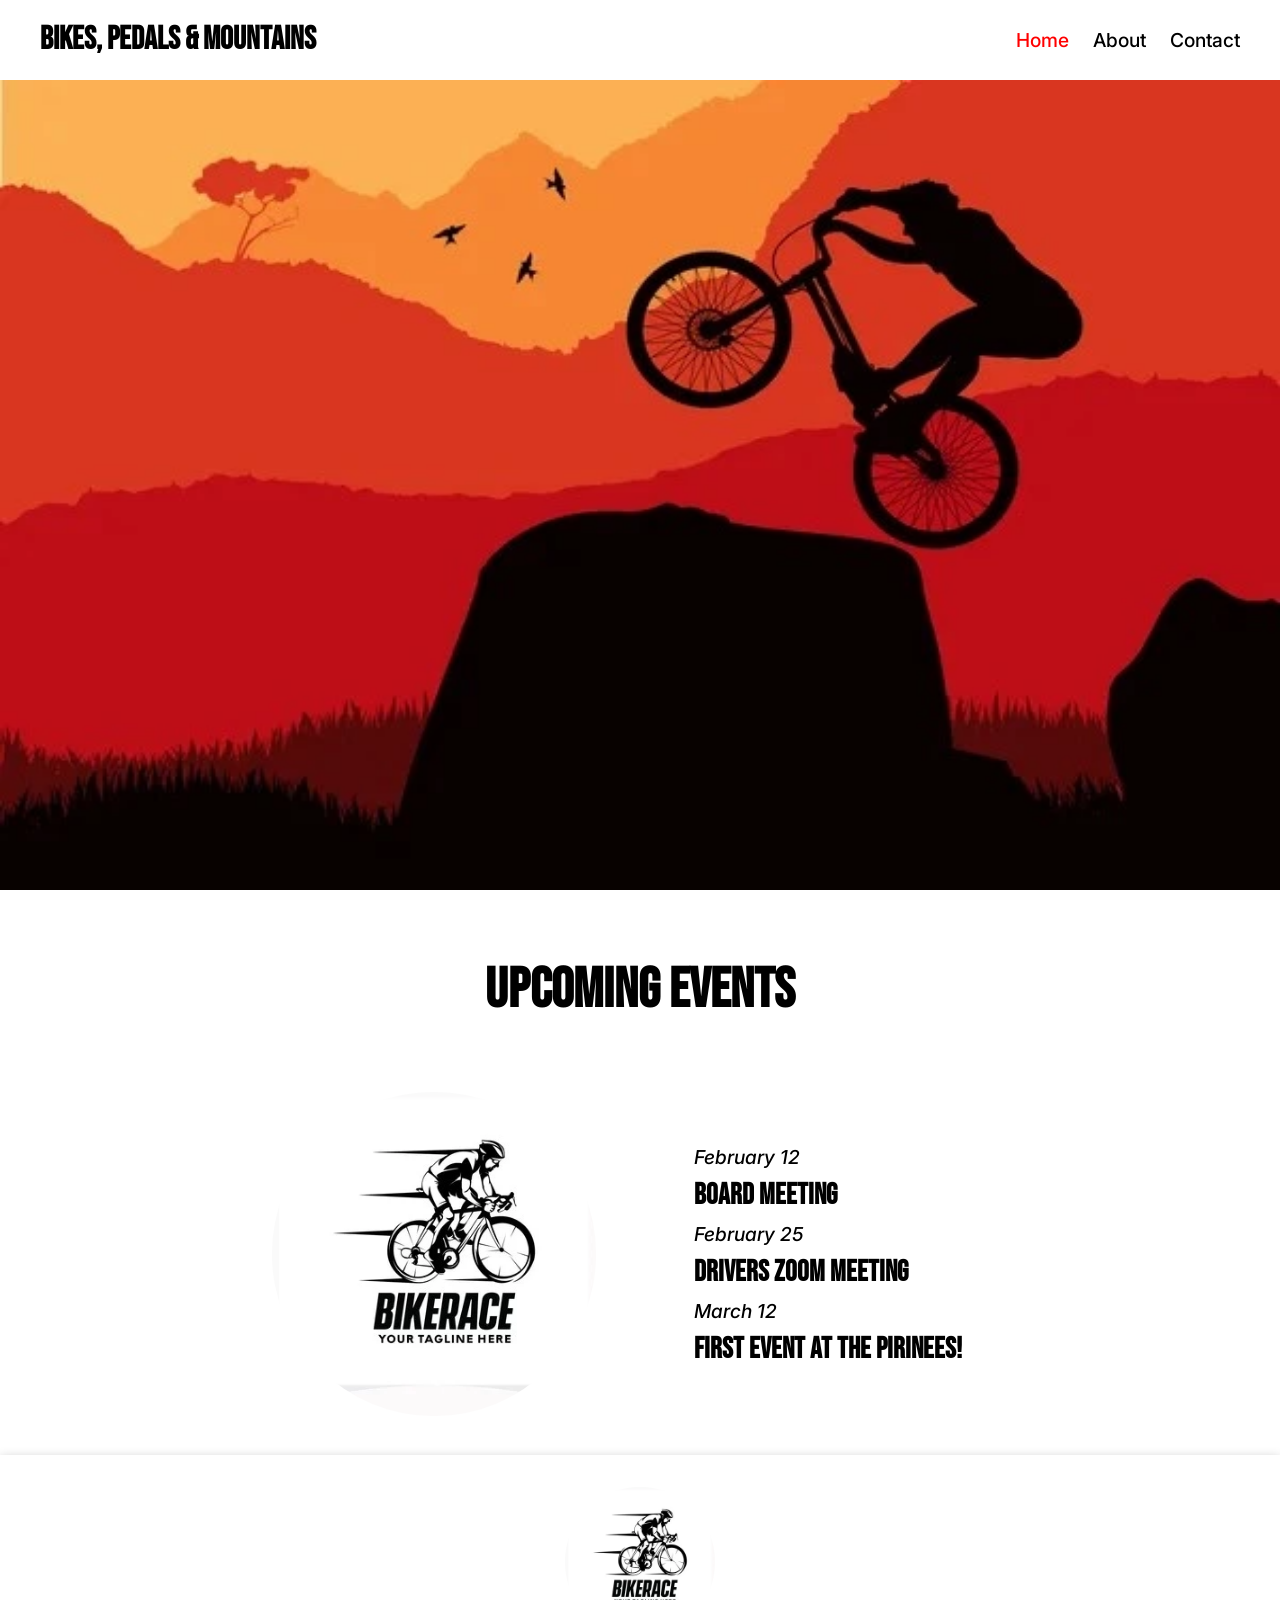
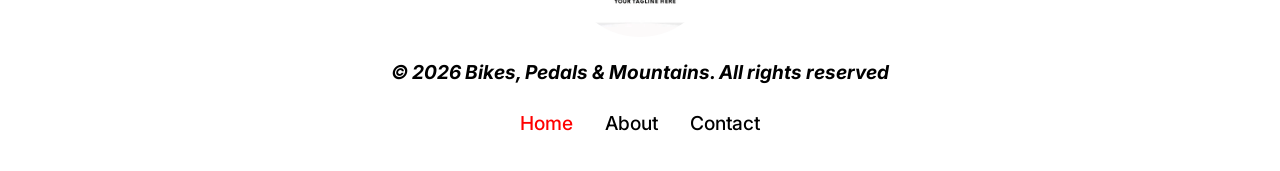
==== index.html @ eacb73d6 "Cambios en el HHTML y estilos brs_2" ====
<!DOCTYPE html>
<html lang="en">
<head>
    <meta charset="UTF-8">
    <meta name="viewport" content="width=device-width, initial-scale=1.0">
    <title>Bike Race Series</title>
    <link rel="preconnect" href="https://fonts.googleapis.com">
    <link rel="preconnect" href="https://fonts.gstatic.com" crossorigin>
    <link href="https://fonts.googleapis.com/css2?family=Bebas+Neue&family=Inter:ital,opsz,wght@0,14..32,100..900;1,14..32,100..900&display=swap" rel="stylesheet">
    <link rel="stylesheet" href="styles/brs_2.css">
</head>
<body>
   <header>
    <!-- Navbar -->
     <nav class="navbar">
        <div class="nav-container">
            <div class="nav-logo">
                <a href="index.html" class="nav-title">Bikes, Pedals & Mountains</a>
            </div>
            <ul class="nav-menu">
                <li class="nav-item">
                    <a href="index.html" class="active">Home</a>
                </li>
                <li class="nav-item">
                    <a href="about.html">About</a>
                </li>
                <li class="nav-item">
                    <a href="contact.html">Contact</a>
                </li>
            </ul>
        </div>
     </nav>
   </header> 
   <!-- Contenido Principal -->
    <main>
        <section class="hero-section">
            <div class="img-container">
                <img src="assets/dirtjumper.webp" alt="Next Races">
            </div>
            <h1 class="hero-title">Upcoming Events</h1>
            <div class="hero-container">
                <div class="hero-img">
                    <img src="assets/logo.webp" alt="Bike Race Series Logo">
                </div>
                <div class="hero-content">
                    <ul class="events">
                        <li class="events-feature">
                            <span class="date"> February 12</span> <br>
                            <span class="event">Board Meeting</span> 
                        </li>
                        <li class="events-feature">
                            <span class="date"> February 25</span> <br>
                            <span class="event">Drivers Zoom Meeting</span> 
                        </li>
                        <li class="events-feature">
                            <span class="date"> March 12</span> <br>
                            <span class="event">First Event at THE PIRINEES!</span> 
                        </li>
                    </ul>
                </div>
            </div>
        </section>
    </main>
    <footer class="footer">
        <div class="footer-container">
                <img src="assets/logo.webp" alt="Bike Races Series Logo" class="footer-logo">
                <p class="footer-description">&copy; 2026 Bikes, Pedals & Mountains. All rights reserved</p>
            <ul class="links">
                <li class="link-item">
                    <a href="index.html" class="active">Home</a>
                </li>
                <li class="link-item">
                    <a href="about.html">About</a>
                </li>
                <li class="link-item">
                    <a href="contact.html">Contact</a>
                </li>
            </ul>
        </div>
    </footer>
</body>
</html>
---- styles/brs_2.css ----
/* Reseto basico */
* {
    margin: 0;
    padding: 0;
    box-sizing: border-box;
}

body {
    font-family: "Inter", sans-serif;
    line-height: 1.6;
}

/* Estilos Generales Navbar y Footer */
/* Estilos del navbar */
.navbar {
    padding: 20px 40px;
    background-color: #fff;
    height: 80px;
    width: 100%;
    box-shadow: 0 2px 10px rgba(0, 0, 0, 0.4);
}

.nav-container {
    display: flex;
    justify-content: space-between;
    align-items: center;
    height: 100%;
}

.nav-title {
    text-decoration: none;
    color: #000;
    font-weight: bold;
    font-size: 2rem;
    font-family: 'Bebas Neue', sans-serif;
}

.nav-menu {
    display: flex;
    list-style: none;
    gap: 24px;
}

.nav-item a {
    text-decoration: none;
    color: #000;
    font-weight: 500;
    font-size: 1.2rem;
}

.nav-item a:hover {
    text-decoration: underline;
    color: red;
}

.active {
    color: red !important;
}

/* Estilos del Footer */
.footer {
    box-shadow: 0 2px 10px rgba(0, 0, 0, 0.2);
}

.footer-container {
    display: flex;
    flex-direction: column;
    align-items: center;
    gap: 20px;
    font-size: 1.2rem;
    padding: 2rem;
}

.footer-logo {
    width: 150px;
    height: 150px;
    border-radius: 500px;
}

.footer-description {
    font-style: italic;
    font-weight: bold;
}

.links {
    list-style: none;
    display: flex;
    gap: 2rem;
}

.link-item a {
    text-decoration: none;
    color: #000;
    font-weight: 500;
}

/* Estilos index.html */
.hero-section {
    display: flex;
    flex-direction: column;
    gap: 1.5rem;
    align-items: center;
    justify-content: center;
}

.img-container {
    width: 100%;
    height: 90vh;
}

.img-container img {
    width: 100%;
    height: 100%;
    object-fit: fill;
    display: block;
}

.hero-title {
    font-size: clamp(2rem, 5vw, 3.5rem);
    font-family: 'Bebas Neue', sans-serif;
    margin-top: 2rem;
}

.hero-container {
    width: 100%;
    max-width: 800px;
    display: grid;
    grid-template-columns: repeat(auto-fit, minmax(250px, 1fr));
    justify-items: center;
    align-items: center;
    gap: 1rem;
    padding: 2rem;
}

.hero-img img {
    width: 90%;
    height: 90%;
    border-radius: 1000px;
}

.events {
    list-style: none;
    font-size: 1.2rem;
}

.date {
    font-style: italic;
    font-weight: 500;
}

.event {
    font-weight: bold;
    font-family: 'Bebas Neue', sans-serif;
    font-size: 1.8rem;
}

/* Estilos about.html */
.about-header {
    width: 100%;
    height: 100vh;
    text-align: center;
}

.about-header img {
    width: 100%;
    height: 90%;
    object-fit: cover;
}

.about-title {
    font-size: clamp(2rem, 5vw, 3.5rem);
    font-family: 'Bebas Neue', sans-serif;
    margin-top: 2rem;
}

.about-description{
    display: grid;
    grid-template-areas: 
    'logo mision'
    'logo vision'
    'logo general'
    ;
    max-width: 800px;
    justify-items: center;
    align-items: center;
    gap: 2rem;
    margin: 2rem auto;
    text-align: justify;
}

.about-logo {
    grid-area: logo;
}

.about-logo img {
    border-radius: 500px;
}

.mision-feature {
    grid-area: mision;
}

.vision-feature {
    grid-area: vision;
}

.general-feature {
    grid-area: general;
}

.feature-title {
    font-family: 'Bebas Neue', sans-serif;
    font-size: clamp(2rem, 4.5vw, 2.2rem);
}

/* Estilos contact.html */

.contact-title {
    text-align: center;
    margin-top: 2rem;
    font-size: clamp(2rem, 5vw, 3.5rem);
    font-family: 'Bebas Neue', sans-serif;
}

.contact-information {
    display: flex;
    gap: 2rem;
    justify-content: center;
    align-items: center;
}

.contact-logo img {
    width: 80%;
    height: 80%;
    border-radius: 500px;
}

.contact-text {
    font-size: 1.2rem;
    font-weight: 600;
}

.email-contact {
    color: blue;
    font-style: italic;
    text-decoration: underline;
    cursor: pointer;
}
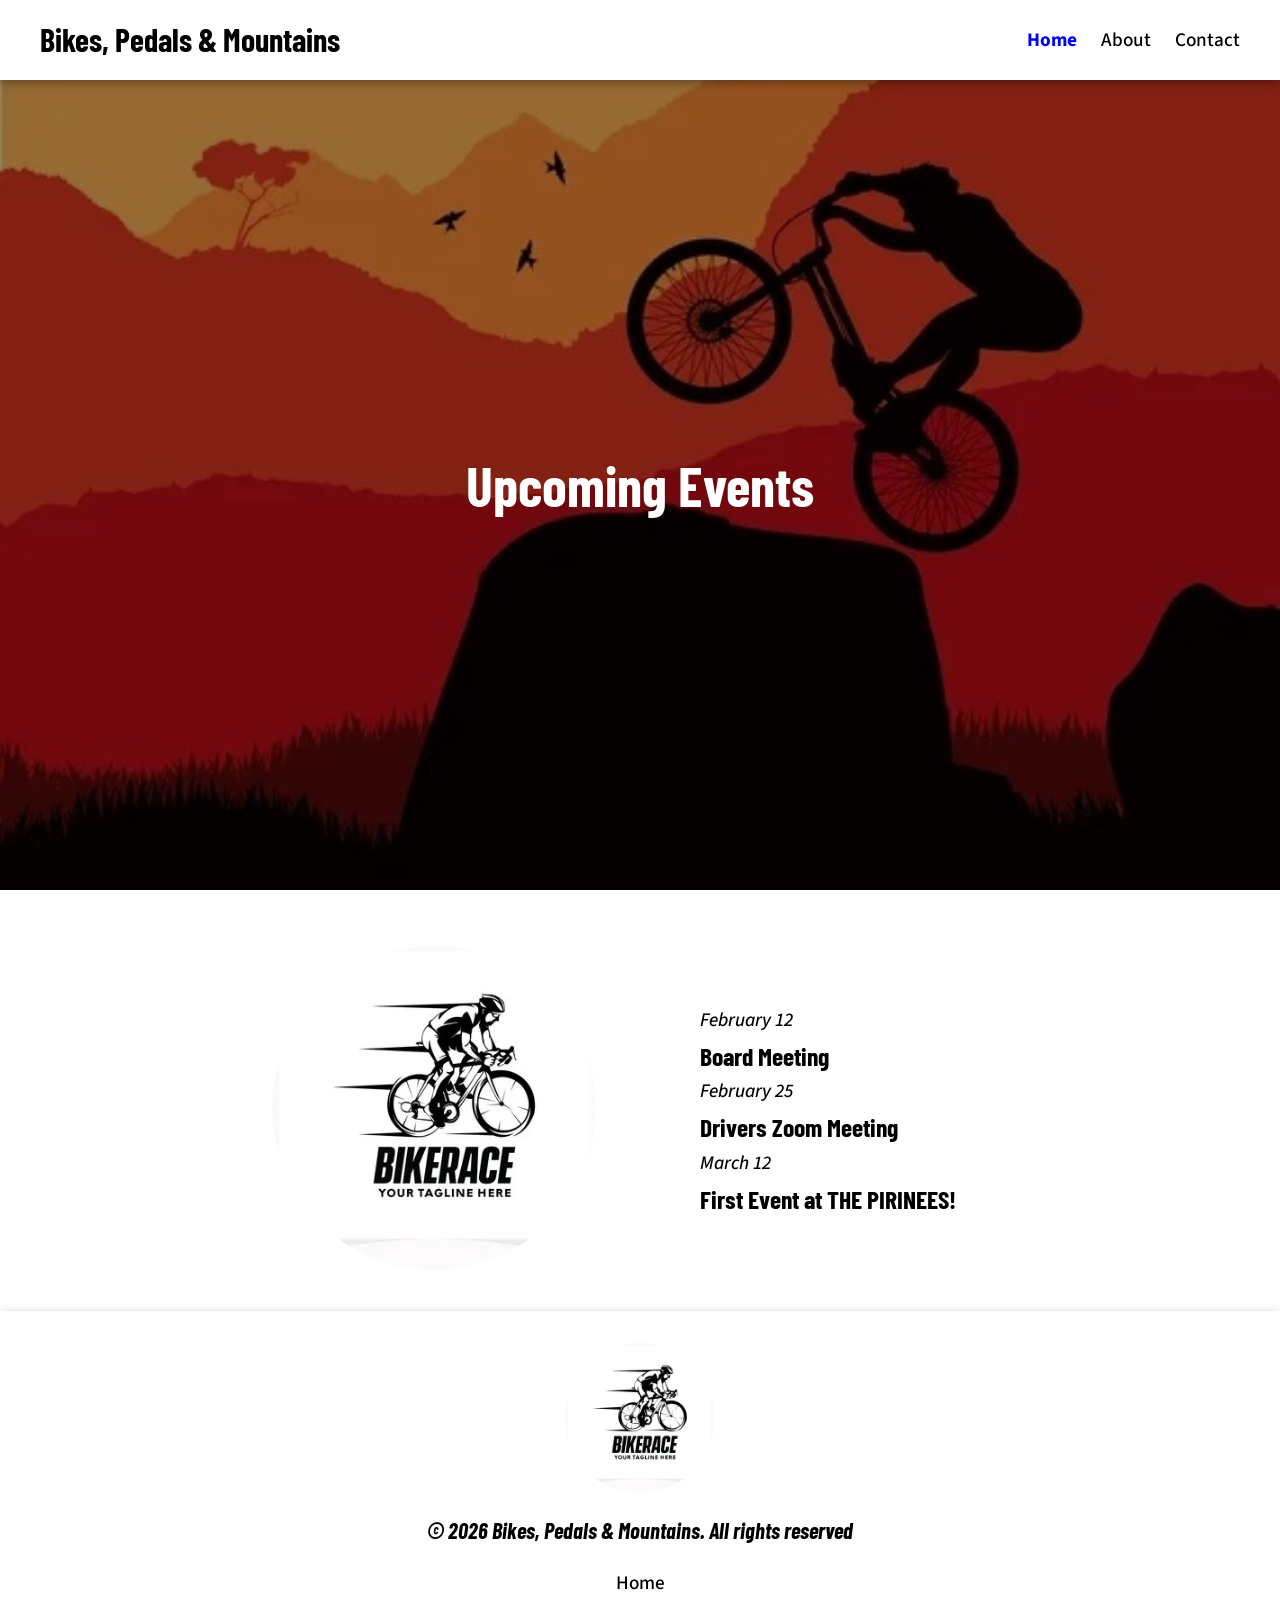
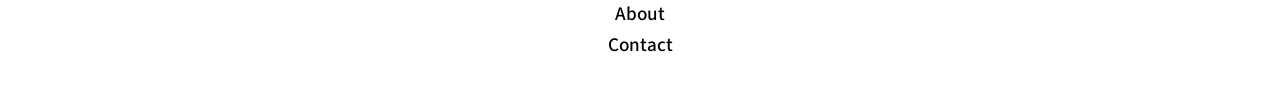
==== commit cdfa4f88: "Propuesta del primer estilo brs_1" ====
--- a/index.html
+++ b/index.html
@@ -6,8 +6,8 @@
     <title>Bike Race Series</title>
     <link rel="preconnect" href="https://fonts.googleapis.com">
     <link rel="preconnect" href="https://fonts.gstatic.com" crossorigin>
-    <link href="https://fonts.googleapis.com/css2?family=Bebas+Neue&family=Inter:ital,opsz,wght@0,14..32,100..900;1,14..32,100..900&display=swap" rel="stylesheet">
-    <link rel="stylesheet" href="styles/brs_2.css">
+    <link href="https://fonts.googleapis.com/css2?family=Barlow+Condensed:wght@400;700&family=Source+Sans+3:wght@400;500;700&display=swap" rel="stylesheet">
+    <link rel="stylesheet" href="styles/brs_1.css">
 </head>
 <body>
    <header>
@@ -36,8 +36,8 @@
         <section class="hero-section">
             <div class="img-container">
                 <img src="assets/dirtjumper.webp" alt="Next Races">
+                <h1 class="hero-title">Upcoming Events</h1>
             </div>
-            <h1 class="hero-title">Upcoming Events</h1>
             <div class="hero-container">
                 <div class="hero-img">
                     <img src="assets/logo.webp" alt="Bike Race Series Logo">
@@ -45,16 +45,16 @@
                 <div class="hero-content">
                     <ul class="events">
                         <li class="events-feature">
-                            <span class="date"> February 12</span> <br>
-                            <span class="event">Board Meeting</span> 
+                            <sapan class="date">February 12</sapan> <br>
+                            <span class="event">Board Meeting</span>
                         </li>
                         <li class="events-feature">
-                            <span class="date"> February 25</span> <br>
-                            <span class="event">Drivers Zoom Meeting</span> 
+                            <sapan class="date">February 25</sapan> <br>
+                            <span class="event">Drivers Zoom Meeting</span>
                         </li>
                         <li class="events-feature">
-                            <span class="date"> March 12</span> <br>
-                            <span class="event">First Event at THE PIRINEES!</span> 
+                            <sapan class="date">March 12</sapan> <br>
+                            <span class="event">First Event at THE PIRINEES!</span>
                         </li>
                     </ul>
                 </div>
@@ -63,11 +63,11 @@
     </main>
     <footer class="footer">
         <div class="footer-container">
-                <img src="assets/logo.webp" alt="Bike Races Series Logo" class="footer-logo">
-                <p class="footer-description">&copy; 2026 Bikes, Pedals & Mountains. All rights reserved</p>
+            <img src="assets/logo.webp" alt="Bike Races Series Logo" class="footer-logo">
+            <p class="footer-description">&copy; 2026 Bikes, Pedals & Mountains. All rights reserved</p>
             <ul class="links">
                 <li class="link-item">
-                    <a href="index.html" class="active">Home</a>
+                    <a href="index.html">Home</a>
                 </li>
                 <li class="link-item">
                     <a href="about.html">About</a>
--- a/styles/brs_1.css
+++ b/styles/brs_1.css
@@ -0,0 +1,251 @@
+/* Reseto basico */
+* {
+    margin: 0;
+    padding: 0;
+    box-sizing: border-box;
+}
+
+body {
+    font-family: 'Source Sans 3', sans-serif;
+    line-height: 1.6;
+}
+
+/* Estilos Generales Navbar y Footer */
+/* Estilos del navbar */
+.navbar {
+    padding: 20px 40px;
+    background-color: #fff;
+    height: 80px;
+    width: 100%;
+    box-shadow: 0 2px 10px rgba(0, 0, 0, 0.4);
+}
+
+.nav-container {
+    display: flex;
+    justify-content: space-between;
+    align-items: center;
+    height: 100%;
+}
+
+.nav-title {
+    text-decoration: none;
+    color: #000;
+    font-weight: bold;
+    font-size: 2rem;
+    font-family: 'Barlow Condensed', sans-serif;
+}
+
+.nav-menu {
+    display: flex;
+    list-style: none;
+    gap: 24px;
+}
+
+.nav-item a {
+    text-decoration: none;
+    color: #000;
+    font-weight: 500;
+    font-size: 1.2rem;
+}
+
+.nav-item a:hover {
+    text-decoration: underline;
+    color: blue;
+}
+
+.active {
+    color: blue !important;
+    font-weight: bold !important;
+}
+
+/* Estilos del footer */
+.footer { box-shadow: 0 2px 10px rgba(0, 0, 0, 0.2);}
+
+.footer-container {
+    display: flex;
+    flex-direction: column;
+    align-items: center;
+    gap: 20px;
+    font-size: 1.2rem;
+    padding: 2rem;
+}
+
+.footer-logo {
+    width: 150px;
+    height: 150px;
+    border-radius: 1000px;
+}
+
+.footer-description {
+    font-style: italic;
+    font-weight: bold;
+    font-family: 'Barlow Condensed', sans-serif;
+    font-size: 1.4rem;
+}
+
+.links {
+    list-style: none;
+    text-align: center;
+}
+
+.link-item a {
+    text-decoration: none;
+    color: #000;
+    font-weight: 500;
+}
+
+.link-item a:hover {
+    color: blue;
+}
+
+/* Estilos index.html */
+.hero-section {
+    display: flex;
+    flex-direction: column;
+    gap: 1.5rem;
+    align-items: center;
+    justify-content: center;
+}
+
+.img-container {
+    width: 100%;
+    height: 90vh;
+    position: relative;
+}
+
+.img-container img {
+    display: block;
+    width: 100%;
+    height: 100%;
+    object-fit: cover;
+    position: relative;
+    z-index: -1;
+}
+
+.hero-title {
+    position: absolute;
+    top: 50%;
+    left: 50%;
+    transform: translate(-50%, -50%);
+    z-index: 3;
+    color: #fff;
+    font-size: clamp(2rem, 5vw, 3.5rem);
+    font-family: 'Barlow Condensed', sans-serif;
+}
+
+.img-container::before {
+    content: '';
+    position: absolute;
+    top: 0;
+    left: 0;
+    width: 100%;
+    height: 100%;
+    background: rgba(0, 0, 0, 0.4);
+    z-index: 2;
+}
+
+.hero-container {
+    width: 100%;
+    max-width: 800px;
+    display: grid;
+    grid-template-columns: repeat(auto-fit, minmax(300px, 1fr));
+    justify-items: center;
+    align-items: center;
+    gap: 1rem;
+    padding: 2rem;
+}
+
+.hero-img img {
+    width: 90%;
+    height: 90;
+    border-radius: 1000px;
+}
+
+.events {
+    list-style: none;
+    font-size: 1.2rem;
+}
+
+.date {
+    font-style: italic;
+    font-weight: 500;
+}
+
+.event {
+    font-weight: bold;
+    font-family: 'Barlow Condensed', sans-serif;
+    font-size: 1.6rem;
+}
+
+/* Estilos about.html */
+
+.about-title {
+    position: absolute;
+    top: 50%;
+    left: 50%;
+    transform: translate(-50%, -50%);
+    z-index: 3;
+    color: #fff;
+    font-size: clamp(2rem, 5vw, 3.5rem);
+    font-family: 'Barlow Condensed', sans-serif;
+}
+
+.about-description {
+    width: 100%;
+    max-width: 800px;
+    margin: 2rem auto;
+    display: grid;
+    grid-template-columns: repeat(auto-fit, minmax(300px, 1fr));
+    justify-items: center;
+    align-items: center;
+    gap: 2rem;
+    padding: 2rem;
+    text-align: justify;
+    font-weight: 500;
+    font-size: 1.1rem;
+}
+
+.about-logo img { border-radius: 1000px;}
+
+.feature-title {
+    font-family: 'Barlow Condensed', sans-serif;
+    font-size: clamp(2rem, 4.5vw, 2.2rem);
+}
+
+/* Estilos contact.html */
+.contact-title {
+    position: absolute;
+    top: 50%;
+    left: 50%;
+    transform: translate(-50%, -50%);
+    z-index: 3;
+    color: #fff;
+    font-size: clamp(2rem, 5vw, 3.5rem);
+    font-family: 'Barlow Condensed', sans-serif;
+}
+
+.contact-information {
+    display: flex;
+    gap: 2rem;
+    justify-content: center;
+    align-items: center;
+    margin: 2rem;
+}
+
+.contact-logo img {
+    width: 80%;
+    height: 80%;
+    border-radius: 1000px;
+}
+
+.contact-text {
+    font-size: 1.2rem;
+    font-weight: 600;
+}
+
+.email-contact {
+    color: blue;
+    font-style: italic;
+    text-decoration: underline;
+    cursor: pointer;
+}
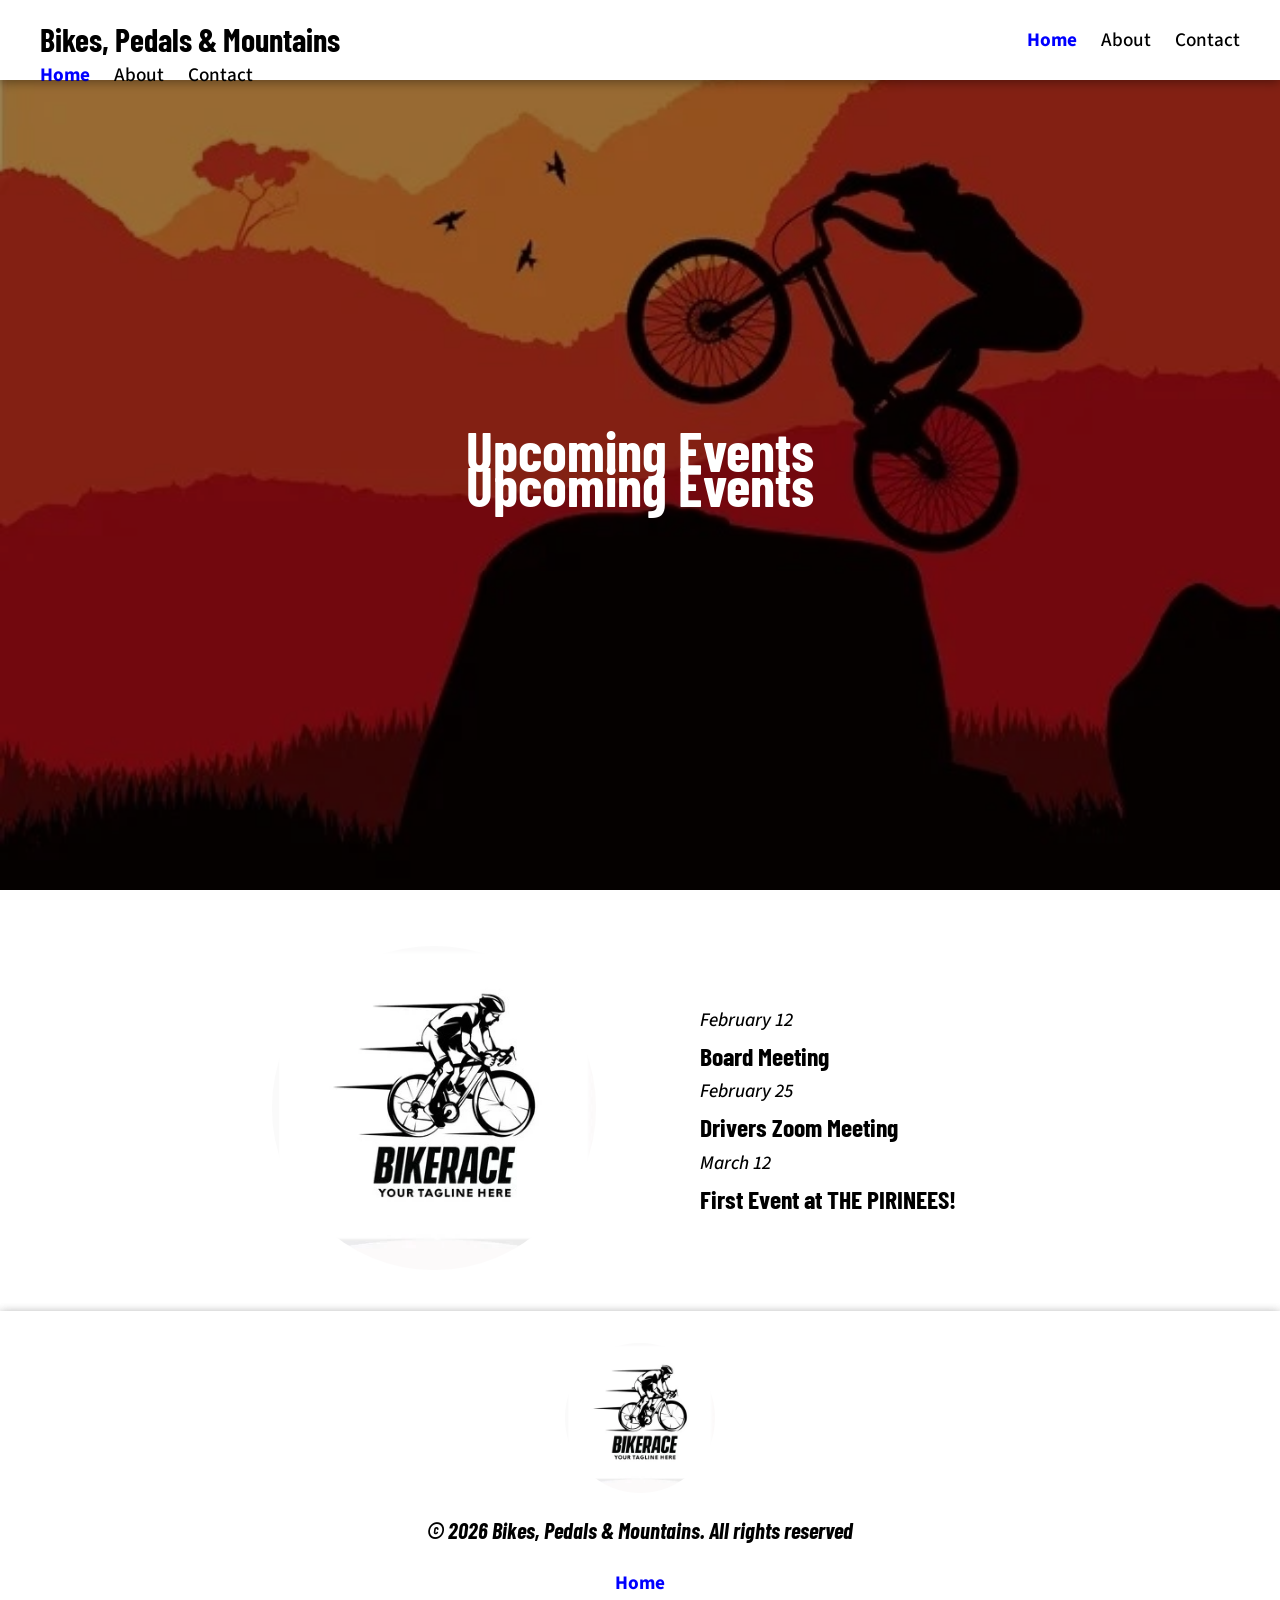
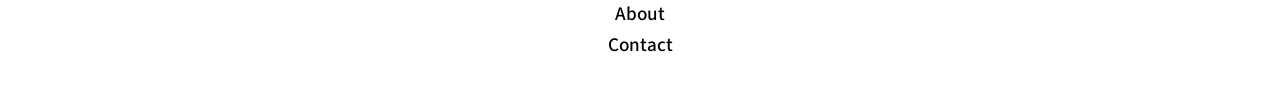
==== commit 8ceec34e: "Merge main en brs_1, resuelve conflictos HTML" ====
--- a/index.html
+++ b/index.html
@@ -29,6 +29,19 @@
                 </li>
             </ul>
         </div>
+            </div>
+            <ul class="nav-menu">
+                <li class="nav-item">
+                    <a href="index.html" class="active">Home</a>
+                </li>
+                <li class="nav-item">
+                    <a href="about.html">About</a>
+                </li>
+                <li class="nav-item">
+                    <a href="contact.html">Contact</a>
+                </li>
+            </ul>
+        </div>
      </nav>
    </header> 
    <!-- Contenido Principal -->
@@ -38,6 +51,7 @@
                 <img src="assets/dirtjumper.webp" alt="Next Races">
                 <h1 class="hero-title">Upcoming Events</h1>
             </div>
+            <h1 class="hero-title">Upcoming Events</h1>
             <div class="hero-container">
                 <div class="hero-img">
                     <img src="assets/logo.webp" alt="Bike Race Series Logo">
@@ -62,12 +76,13 @@
         </section>
     </main>
     <footer class="footer">
+    <footer class="footer">
         <div class="footer-container">
-            <img src="assets/logo.webp" alt="Bike Races Series Logo" class="footer-logo">
-            <p class="footer-description">&copy; 2026 Bikes, Pedals & Mountains. All rights reserved</p>
+                <img src="assets/logo.webp" alt="Bike Races Series Logo" class="footer-logo">
+                <p class="footer-description">&copy; 2026 Bikes, Pedals & Mountains. All rights reserved</p>
             <ul class="links">
                 <li class="link-item">
-                    <a href="index.html">Home</a>
+                    <a href="index.html" class="active">Home</a>
                 </li>
                 <li class="link-item">
                     <a href="about.html">About</a>
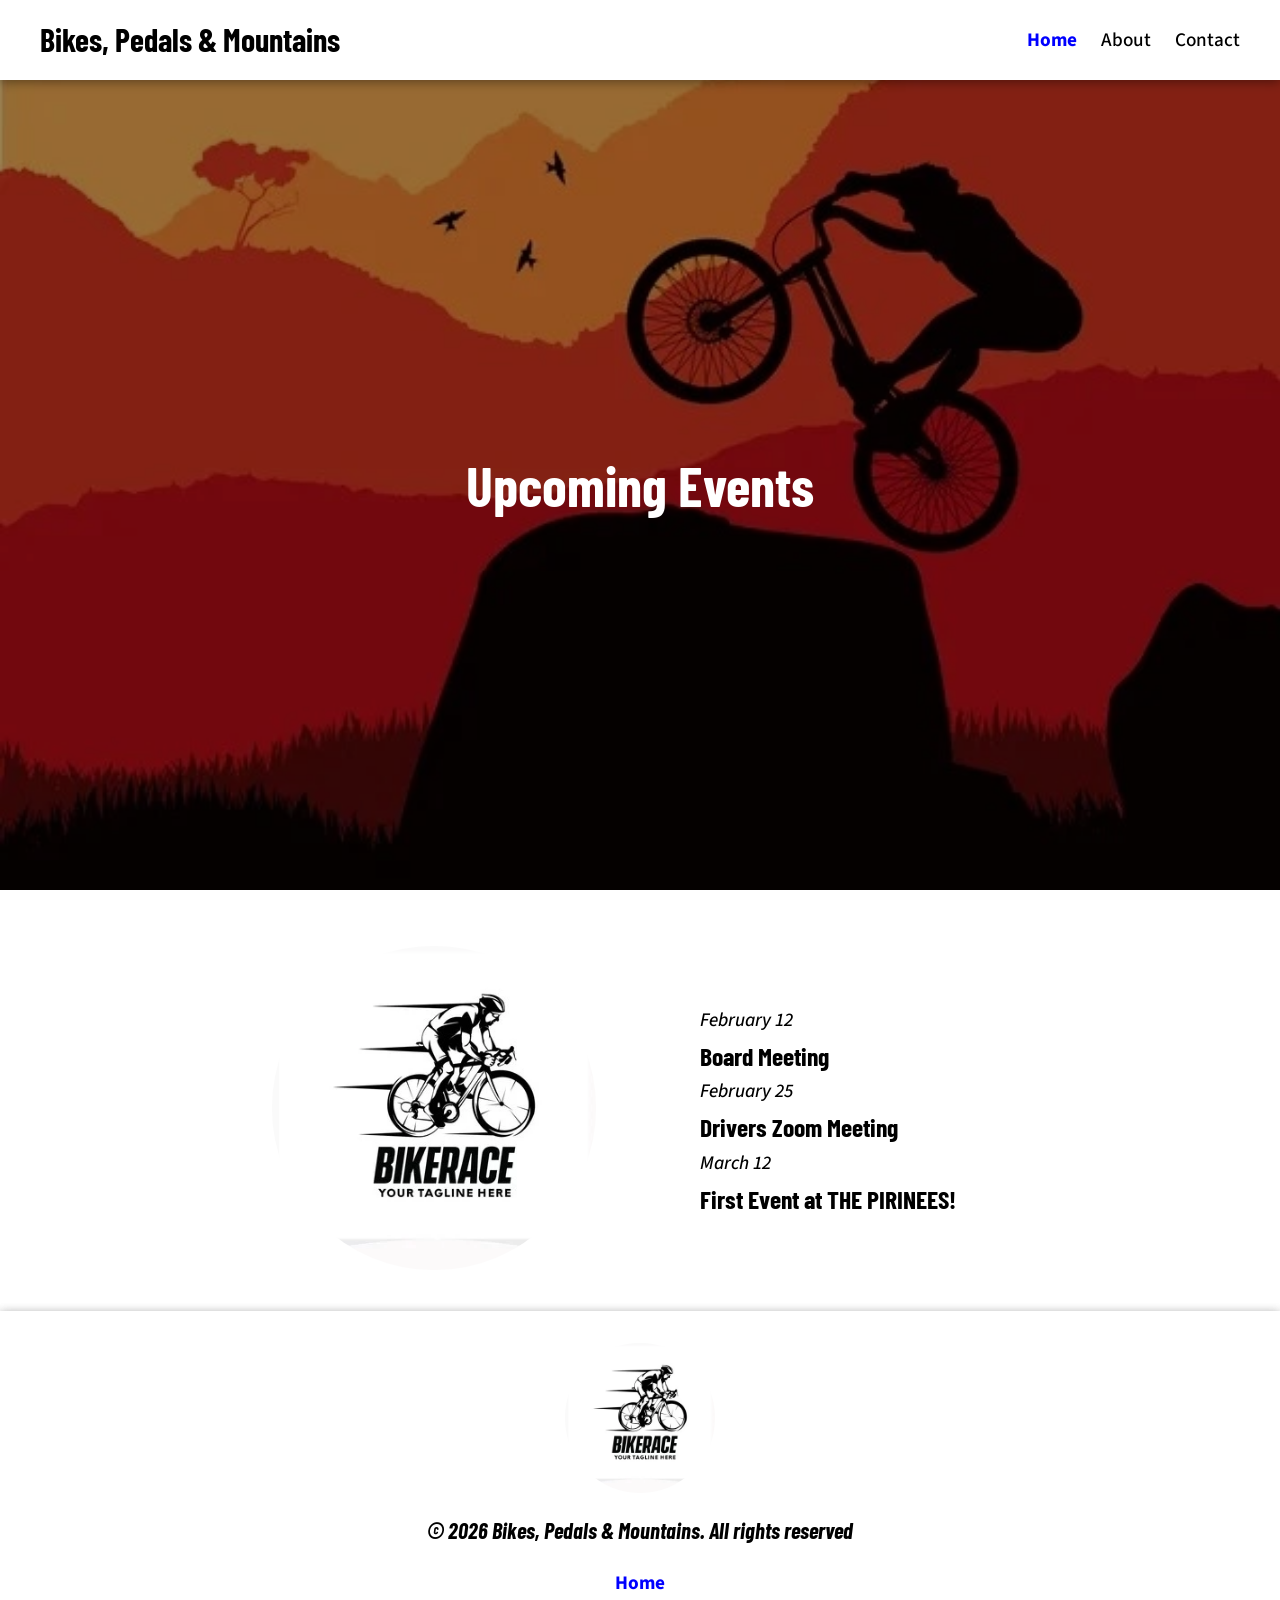
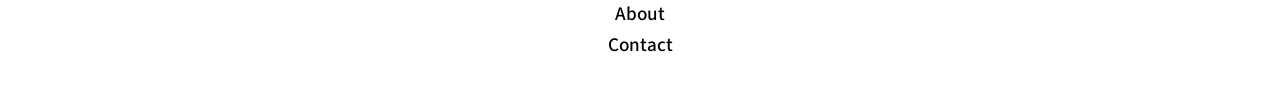
==== commit 806df5f0: "Resolviendo elementos duplicados después del merge con main" ====
--- a/index.html
+++ b/index.html
@@ -29,19 +29,6 @@
                 </li>
             </ul>
         </div>
-            </div>
-            <ul class="nav-menu">
-                <li class="nav-item">
-                    <a href="index.html" class="active">Home</a>
-                </li>
-                <li class="nav-item">
-                    <a href="about.html">About</a>
-                </li>
-                <li class="nav-item">
-                    <a href="contact.html">Contact</a>
-                </li>
-            </ul>
-        </div>
      </nav>
    </header> 
    <!-- Contenido Principal -->
@@ -51,7 +38,6 @@
                 <img src="assets/dirtjumper.webp" alt="Next Races">
                 <h1 class="hero-title">Upcoming Events</h1>
             </div>
-            <h1 class="hero-title">Upcoming Events</h1>
             <div class="hero-container">
                 <div class="hero-img">
                     <img src="assets/logo.webp" alt="Bike Race Series Logo">
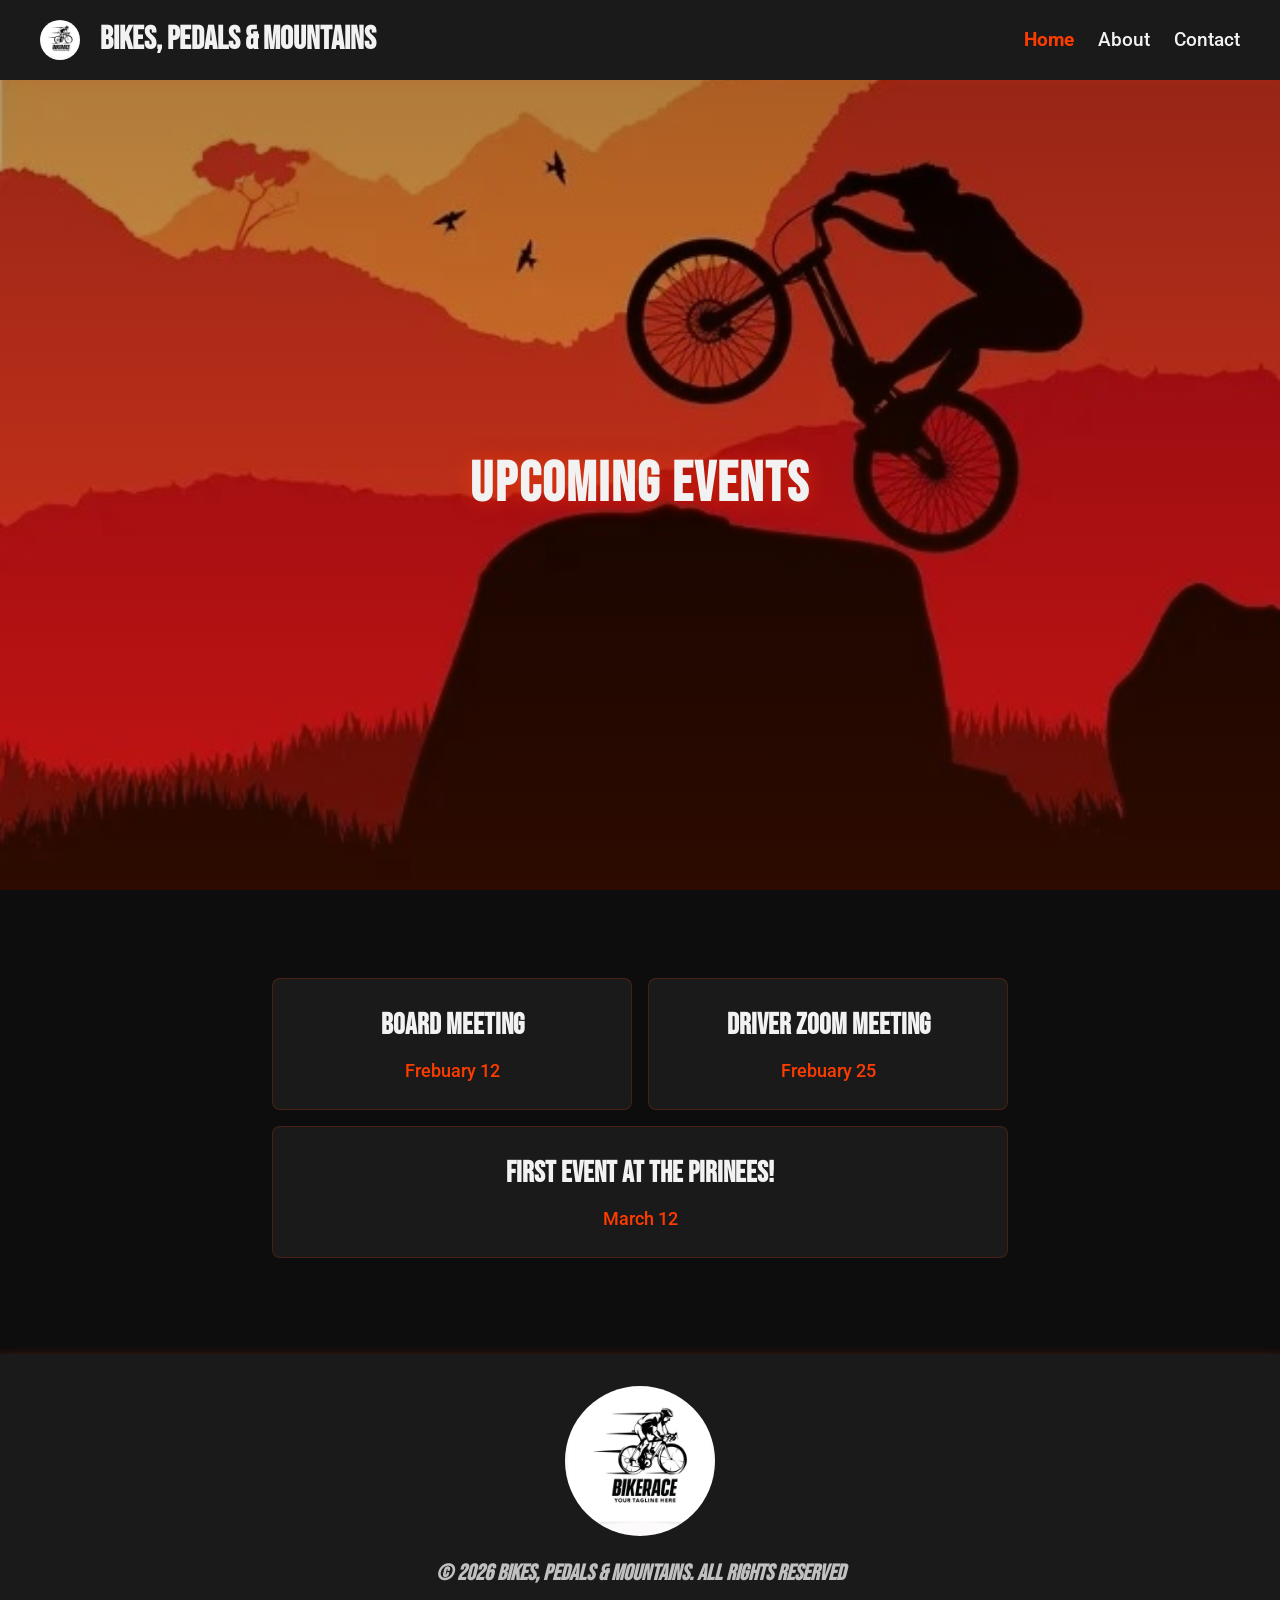
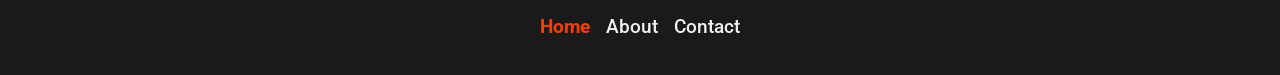
==== commit 2400a160: "Cambios en HTML y propuesta de estilos propios de la página" ====
--- a/index.html
+++ b/index.html
@@ -6,8 +6,8 @@
     <title>Bike Race Series</title>
     <link rel="preconnect" href="https://fonts.googleapis.com">
     <link rel="preconnect" href="https://fonts.gstatic.com" crossorigin>
-    <link href="https://fonts.googleapis.com/css2?family=Barlow+Condensed:wght@400;700&family=Source+Sans+3:wght@400;500;700&display=swap" rel="stylesheet">
-    <link rel="stylesheet" href="styles/brs_1.css">
+    <link href="https://fonts.googleapis.com/css2?family=Bebas+Neue&family=Roboto:ital,wght@0,100..900;1,100..900&display=swap" rel="stylesheet">
+    <link rel="stylesheet" href="styles/brs_3.css">
 </head>
 <body>
    <header>
@@ -15,6 +15,7 @@
      <nav class="navbar">
         <div class="nav-container">
             <div class="nav-logo">
+                <a href="index.html"><img src="assets/logo.webp" alt="Bike Race Series Logo"></a>
                 <a href="index.html" class="nav-title">Bikes, Pedals & Mountains</a>
             </div>
             <ul class="nav-menu">
@@ -34,38 +35,30 @@
    <!-- Contenido Principal -->
     <main>
         <section class="hero-section">
-            <div class="img-container">
+            <header class="img-container">
                 <img src="assets/dirtjumper.webp" alt="Next Races">
                 <h1 class="hero-title">Upcoming Events</h1>
-            </div>
+            </header>
             <div class="hero-container">
-                <div class="hero-img">
-                    <img src="assets/logo.webp" alt="Bike Race Series Logo">
+                <div class="card-event">
+                    <h2 class="event">Board Meeting</h2> 
+                    <p class="date">Frebuary 12</p>
                 </div>
-                <div class="hero-content">
-                    <ul class="events">
-                        <li class="events-feature">
-                            <sapan class="date">February 12</sapan> <br>
-                            <span class="event">Board Meeting</span>
-                        </li>
-                        <li class="events-feature">
-                            <sapan class="date">February 25</sapan> <br>
-                            <span class="event">Drivers Zoom Meeting</span>
-                        </li>
-                        <li class="events-feature">
-                            <sapan class="date">March 12</sapan> <br>
-                            <span class="event">First Event at THE PIRINEES!</span>
-                        </li>
-                    </ul>
+                <div class="card-event">
+                    <h2 class="event">Driver Zoom Meeting</h2> 
+                    <p class="date">Frebuary 25</p>
+                </div>
+                <div class="card-event">
+                    <h2 class="event">First Event at THE PIRINEES!</h2> 
+                    <p class="date">March 12</p>
                 </div>
             </div>
         </section>
     </main>
     <footer class="footer">
-    <footer class="footer">
         <div class="footer-container">
-                <img src="assets/logo.webp" alt="Bike Races Series Logo" class="footer-logo">
-                <p class="footer-description">&copy; 2026 Bikes, Pedals & Mountains. All rights reserved</p>
+            <img src="assets/logo.webp" alt="Bike Races Series Logo" class="footer-logo">
+            <p class="footer-description">&copy; 2026 Bikes, Pedals & Mountains. All rights reserved</p>
             <ul class="links">
                 <li class="link-item">
                     <a href="index.html" class="active">Home</a>
--- a/styles/brs_3.css
+++ b/styles/brs_3.css
@@ -0,0 +1,323 @@
+/* Variables */
+:root {
+    /* Paleta */
+    --bg-color: #0D0D0D;
+    --primary-color: #FF3C00;
+    --secondary-color: #C0C0C0;
+    --sections-color: #1A1A1A;
+    --text-color: #F2F2F2;
+    --accent-color: #FFD100;
+
+    /* Tipografia */
+    --title-font: 'Bebas Neue', sans-serif;
+    --body-font: 'Roboto', sans-serif;
+}
+
+ /* Reseteo basico */
+ * {
+    margin: 0;
+    padding: 0;
+    box-sizing: border-box;
+ }
+
+ body {
+    background-color: var(--bg-color);
+    color: var(--text-color);
+    font-family: var(--body-font);
+    line-height: 1.6;
+    padding-top: 80px;
+ }
+
+ /* Estilos Generales Navbar y footer */
+ /* Estilos navbar */
+ .navbar {
+    padding: 20px 40px;
+    background-color: var(--sections-color);
+    height: 80px;
+    width: 100%;
+    box-shadow: 0 2px 10px rgba(255, 60, 0, 0.1);
+    position: fixed;
+    top: 0;
+    left: 0;
+    right: 0;
+    z-index: 1000;
+ }
+
+ .nav-container {
+    display: flex;
+    justify-content: space-between;
+    align-items: center;
+    height: 100%;
+ }
+
+ .nav-logo {
+    display: flex;
+    align-items: center;
+    gap: 20px;
+ }
+
+ .nav-logo img {
+    height: 40px;
+    width: auto;
+    display: block;
+    border-radius: 500px;
+ }
+
+ .nav-title {
+    text-decoration: none;
+    color: var(--text-color);
+    font-weight: bold;
+    font-size: 2rem;
+    font-family: var(--title-font);
+    transition: color 0.3s;
+ }
+
+ .nav-title:hover { color: var(--primary-color); }
+
+ .nav-menu {
+    display: flex;
+    list-style: none;
+    gap: 24px;
+ }
+ 
+ .nav-item a {
+    text-decoration: none;
+    color: var(--text-color);
+    font-weight: 500;
+    font-size: 1.2rem;
+    transition: color 0.3s;
+ }
+
+ .nav-item a:hover { color: var(--primary-color); }
+
+ .active {
+    color: var(--primary-color) !important;
+    font-weight: bold !important;
+ }
+
+ /* Estilos footer */
+ .footer { 
+    background-color: var(--sections-color);
+    box-shadow: 0 2px 10px rgba(255, 60, 0, 0.3); 
+    margin-top: 2rem;
+}
+
+ .footer-container {
+    display: flex;
+    flex-direction: column;
+    align-items: center;
+    gap: 20px;
+    font-size: 1.2rem;
+    padding: 2rem;
+ }
+ 
+ .footer-logo {
+    width: 150px;
+    height: 150px;
+    border-radius: 1000px;
+ }
+
+ .footer-description {
+    font-style: italic;
+    font-weight: bold;
+    font-family: var(--title-font);
+    font-size: 1.4rem;
+    color: var(--secondary-color);
+ }
+
+ .links {
+    display: flex;
+    list-style: none;
+    gap: 1rem;
+ }
+
+ .link-item a {
+    text-decoration: none;
+    color: var(--text-color);
+    font-weight: 500;
+ }
+
+ .link-item a:hover { color: var(--primary-color); }
+
+ /* Estilos index.html */
+ .hero-section {
+    display: flex;
+    flex-direction: column;
+    gap: 1.5rem;
+    align-items: center;
+    justify-content: center;
+ }
+
+ .img-container {
+    width: 100%;
+    height: 90vh;
+    position: relative;
+ }
+
+ .img-container img {
+    display: block;
+    width: 100%;
+    height: 100%;
+    object-fit: cover;
+    position: relative;
+    z-index: -1;
+ }
+
+ /* Overlay img */
+ .img-container::before {
+    content: '';
+    position: absolute;
+    top: 0;
+    left: 0;
+    width: 100%;
+    height: 100%;
+    background:  linear-gradient(
+        to bottom,
+        rgba(0, 0, 0, 0.3),
+        rgba(255, 60, 0, 0.15)
+    );
+    z-index: 2;
+ }
+
+ .hero-title {
+    position: absolute;
+    top: 50%;
+    left: 50%;
+    transform: translate(-50%, -50%);
+    z-index: 3;
+    color: var(--text-color);
+    font-size: clamp(2rem, 5vw, 3.5rem);
+    font-family: var(--title-font);
+    letter-spacing: 2px;
+    text-shadow: 0 0 20px rgba(255, 60, 0, 0.5);
+ }
+
+.hero-container {
+    width: 100%;
+    max-width: 800px;
+    display: grid;
+    grid-template-columns: repeat(2, 1fr);
+    justify-items: center;
+    align-items: center;
+    gap: 1rem;
+    padding: 2rem;
+    margin: 2rem auto;
+}
+
+.card-event {
+    background-color: var(--sections-color);
+    border: 1px solid rgba(255, 60, 0, 0.2);
+    border-radius: 8px;
+    padding: 1.5rem 2rem;
+    width: 100%;
+    text-align: center;
+    transition: transform 0.3s, box-shadow 0.3s;
+}
+
+.card-event:hover {
+    transform: translateY(-4px);
+    box-shadow: 0 8px 20px rgba(255, 60, 0, 0.3);
+}
+
+.card-event:last-child { grid-column: 1 / -1; }
+
+.event {
+    color: var(--text-color);
+    font-family: var(--title-font);
+    font-size: 1.8rem;
+    margin-bottom: 0.5rem;
+}
+
+.date {
+    color: var(--primary-color);
+    font-weight: 500;
+    font-size: 1.1rem;
+}
+
+/* Estilos about.html */
+.about-title {
+    position: absolute;
+    top: 50%;
+    left: 50%;
+    transform: translate(-50%, -50%);
+    z-index: 3;
+    color: var(--text-color);
+    font-size: clamp(2rem, 5vw, 3.5rem);
+    font-family: var(--title-font);
+    letter-spacing: 2px;
+    text-shadow: 0 0 20px rgba(255, 60, 0, 0.5);
+}
+
+.about-description {
+    margin: 4rem auto;
+    max-width: 800px;
+    display: grid;
+    grid-template-columns: repeat(auto-fit, minmax(300px, 1fr));
+    justify-items: center;
+    align-items: center;
+    gap: 1rem;
+    padding: 1rem;
+}
+
+.card-description {
+    background-color: var(--sections-color);
+    border: 1px solid rgba(255, 60, 0, 0.2);
+    border-radius: 8px;
+    padding: 1.5rem 2rem;
+    width: 100%;
+    text-align: center;
+    transition: transform 0.3s, box-shadow 0.3s;
+}
+
+.card-description:hover {
+    transform: translateY(-4px);
+    box-shadow: 0 8px 20px rgba(255, 60, 0, 0.3);
+}
+
+.card-description:last-child { grid-column: 1 / -1; }
+
+.feature-title {
+    color: var(--primary-color);
+    font-family: var(--title-font);
+    font-size: 1.8rem;
+}
+
+.feature-text { font-size: 1.1rem; }
+
+
+.contact-title {
+    position: absolute;
+    top: 50%;
+    left: 50%;
+    transform: translate(-50%, -50%);
+    z-index: 3;
+    color: var(--text-color);
+    font-size: clamp(2rem, 5vw, 3.5rem);
+    font-family: var(--title-font);
+    letter-spacing: 2px;
+    text-shadow: 0 0 20px rgba(255, 60, 0, 0.5);
+ }
+
+ .contact-content {
+    height: 50vh;
+    width: 100%;
+    padding: 2rem;
+    display: flex;
+    align-items: center;
+    justify-content: center;
+ }
+
+ .contact-text {
+    font-size: 1.3rem;
+    font-weight: 500;
+ }
+
+ .email-contact {
+    font-style: italic;
+    color: var(--secondary-color);
+    cursor: pointer;
+ }
+
+ .email-contact:hover {
+    border-bottom: 1px solid var(--primary-color);
+ }
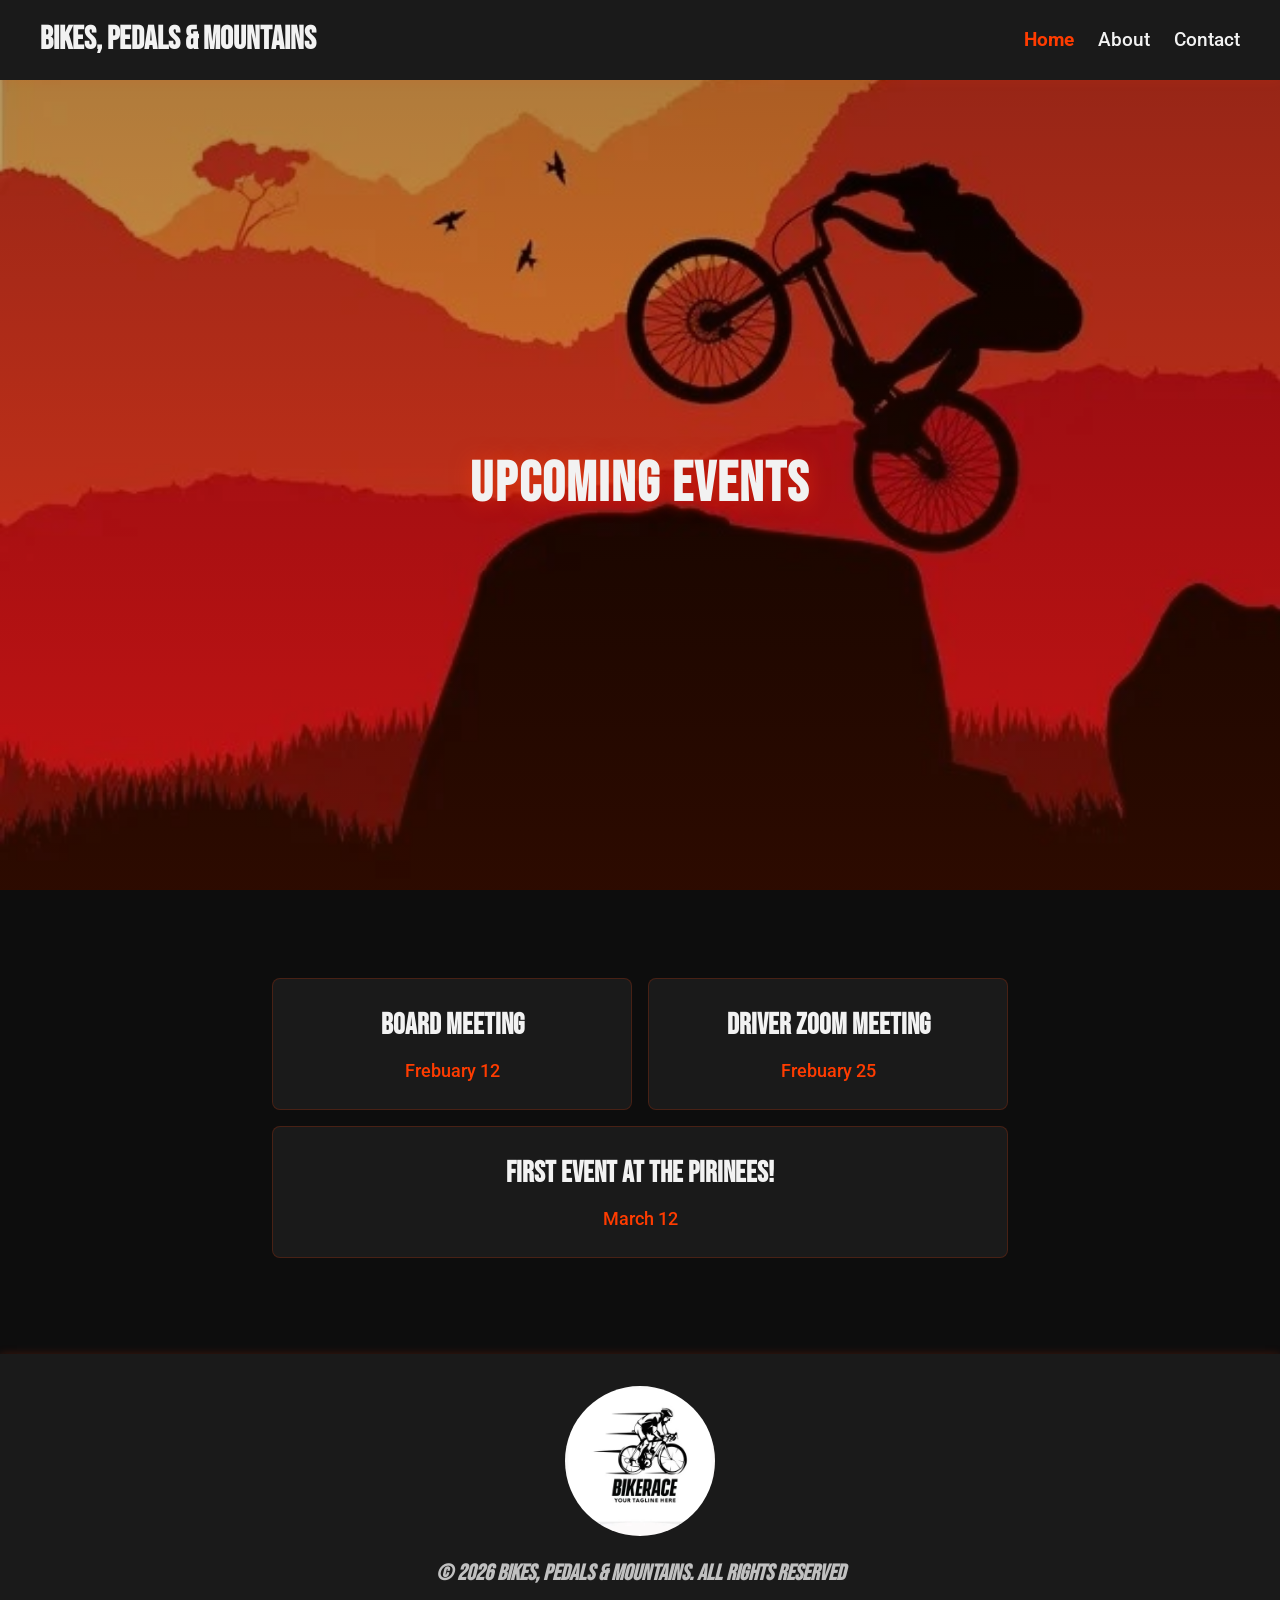
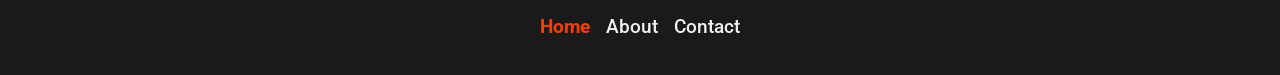
==== commit f7bbaafc: "Resolviendo los conflictos existentes en HTML" ====
--- a/index.html
+++ b/index.html
@@ -15,7 +15,6 @@
      <nav class="navbar">
         <div class="nav-container">
             <div class="nav-logo">
-                <a href="index.html"><img src="assets/logo.webp" alt="Bike Race Series Logo"></a>
                 <a href="index.html" class="nav-title">Bikes, Pedals & Mountains</a>
             </div>
             <ul class="nav-menu">
@@ -57,8 +56,8 @@
     </main>
     <footer class="footer">
         <div class="footer-container">
-            <img src="assets/logo.webp" alt="Bike Races Series Logo" class="footer-logo">
-            <p class="footer-description">&copy; 2026 Bikes, Pedals & Mountains. All rights reserved</p>
+                <img src="assets/logo.webp" alt="Bike Races Series Logo" class="footer-logo">
+                <p class="footer-description">&copy; 2026 Bikes, Pedals & Mountains. All rights reserved</p>
             <ul class="links">
                 <li class="link-item">
                     <a href="index.html" class="active">Home</a>
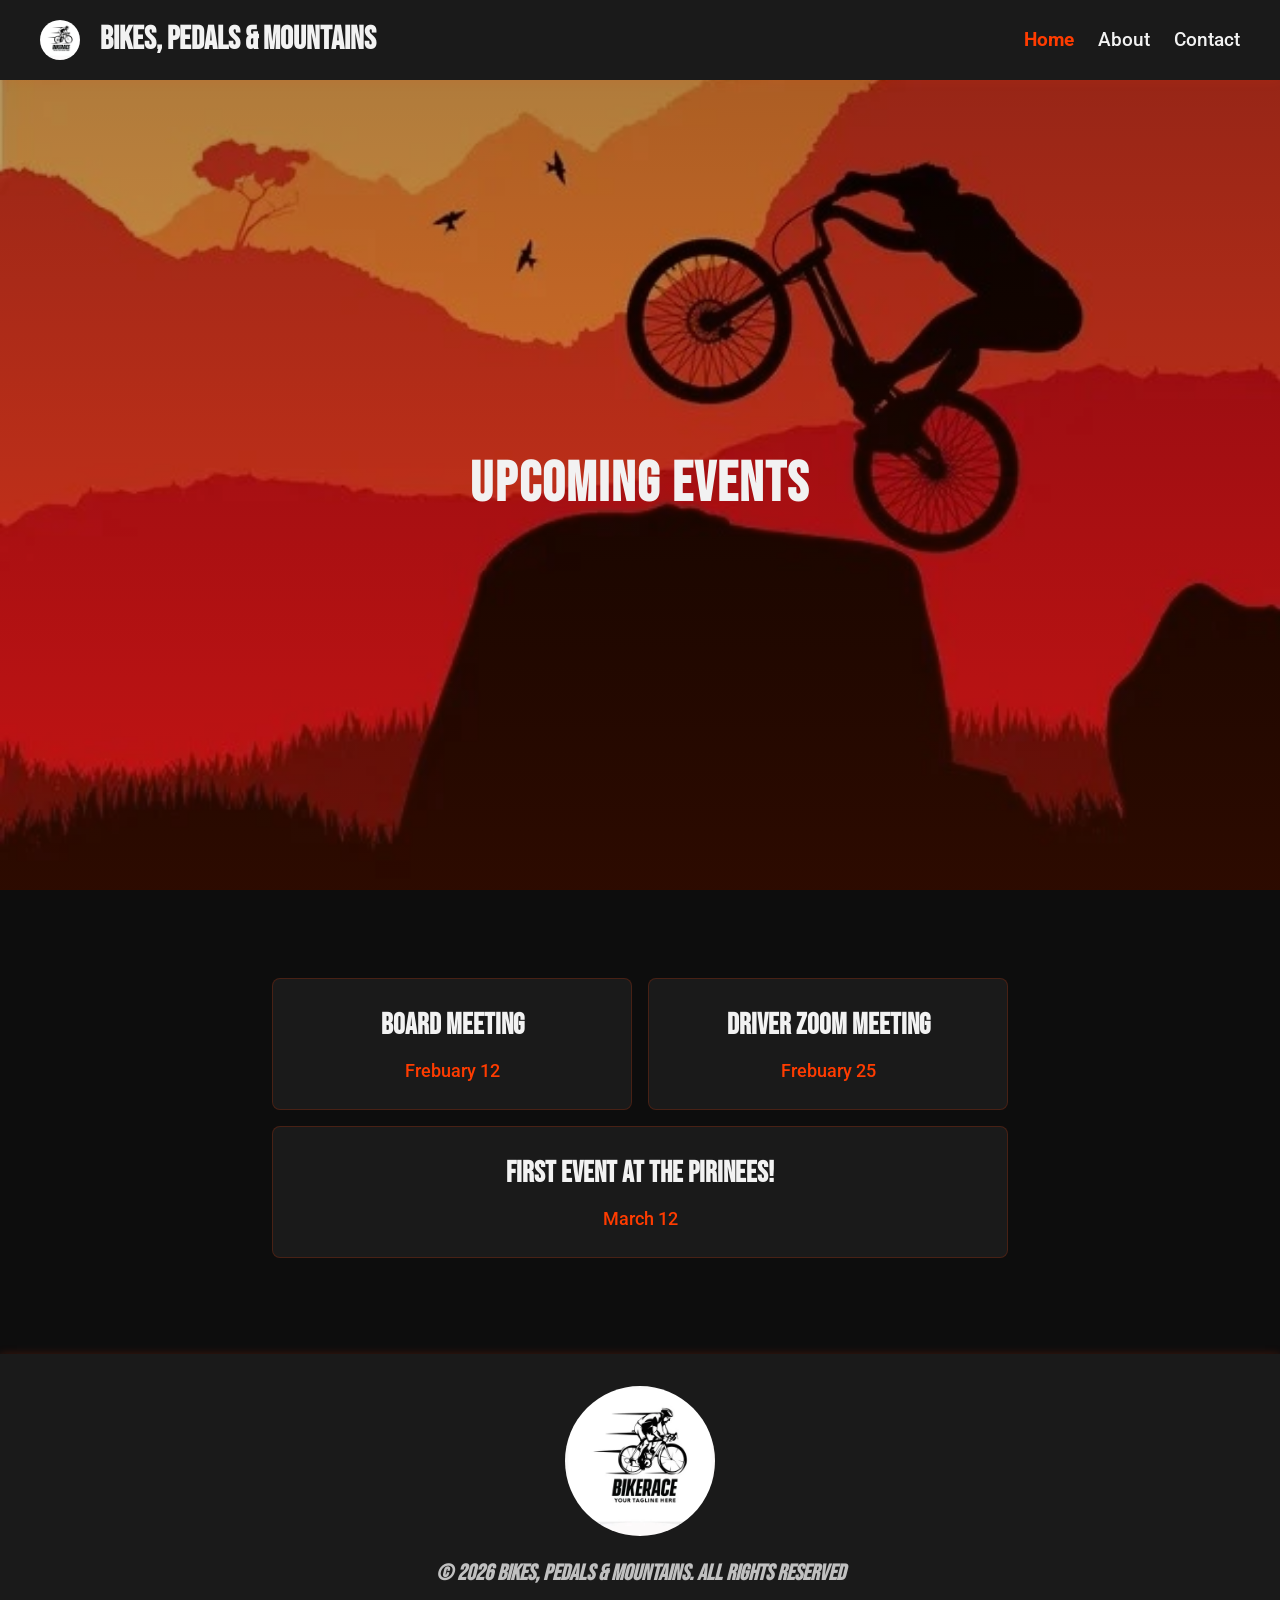
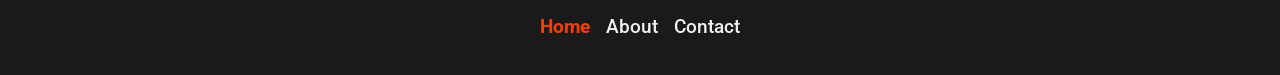
==== commit d2b3d270: "Añadiendo logo y correcciones de estilo" ====
--- a/index.html
+++ b/index.html
@@ -15,6 +15,7 @@
      <nav class="navbar">
         <div class="nav-container">
             <div class="nav-logo">
+                <img src="assets/logo.webp" alt="Bike Races Series Logo">
                 <a href="index.html" class="nav-title">Bikes, Pedals & Mountains</a>
             </div>
             <ul class="nav-menu">
--- a/styles/brs_3.css
+++ b/styles/brs_3.css
@@ -189,7 +189,6 @@
     font-size: clamp(2rem, 5vw, 3.5rem);
     font-family: var(--title-font);
     letter-spacing: 2px;
-    text-shadow: 0 0 20px rgba(255, 60, 0, 0.5);
  }
 
 .hero-container {
@@ -245,7 +244,6 @@
     font-size: clamp(2rem, 5vw, 3.5rem);
     font-family: var(--title-font);
     letter-spacing: 2px;
-    text-shadow: 0 0 20px rgba(255, 60, 0, 0.5);
 }
 
 .about-description {
@@ -295,7 +293,6 @@
     font-size: clamp(2rem, 5vw, 3.5rem);
     font-family: var(--title-font);
     letter-spacing: 2px;
-    text-shadow: 0 0 20px rgba(255, 60, 0, 0.5);
  }
 
  .contact-content {
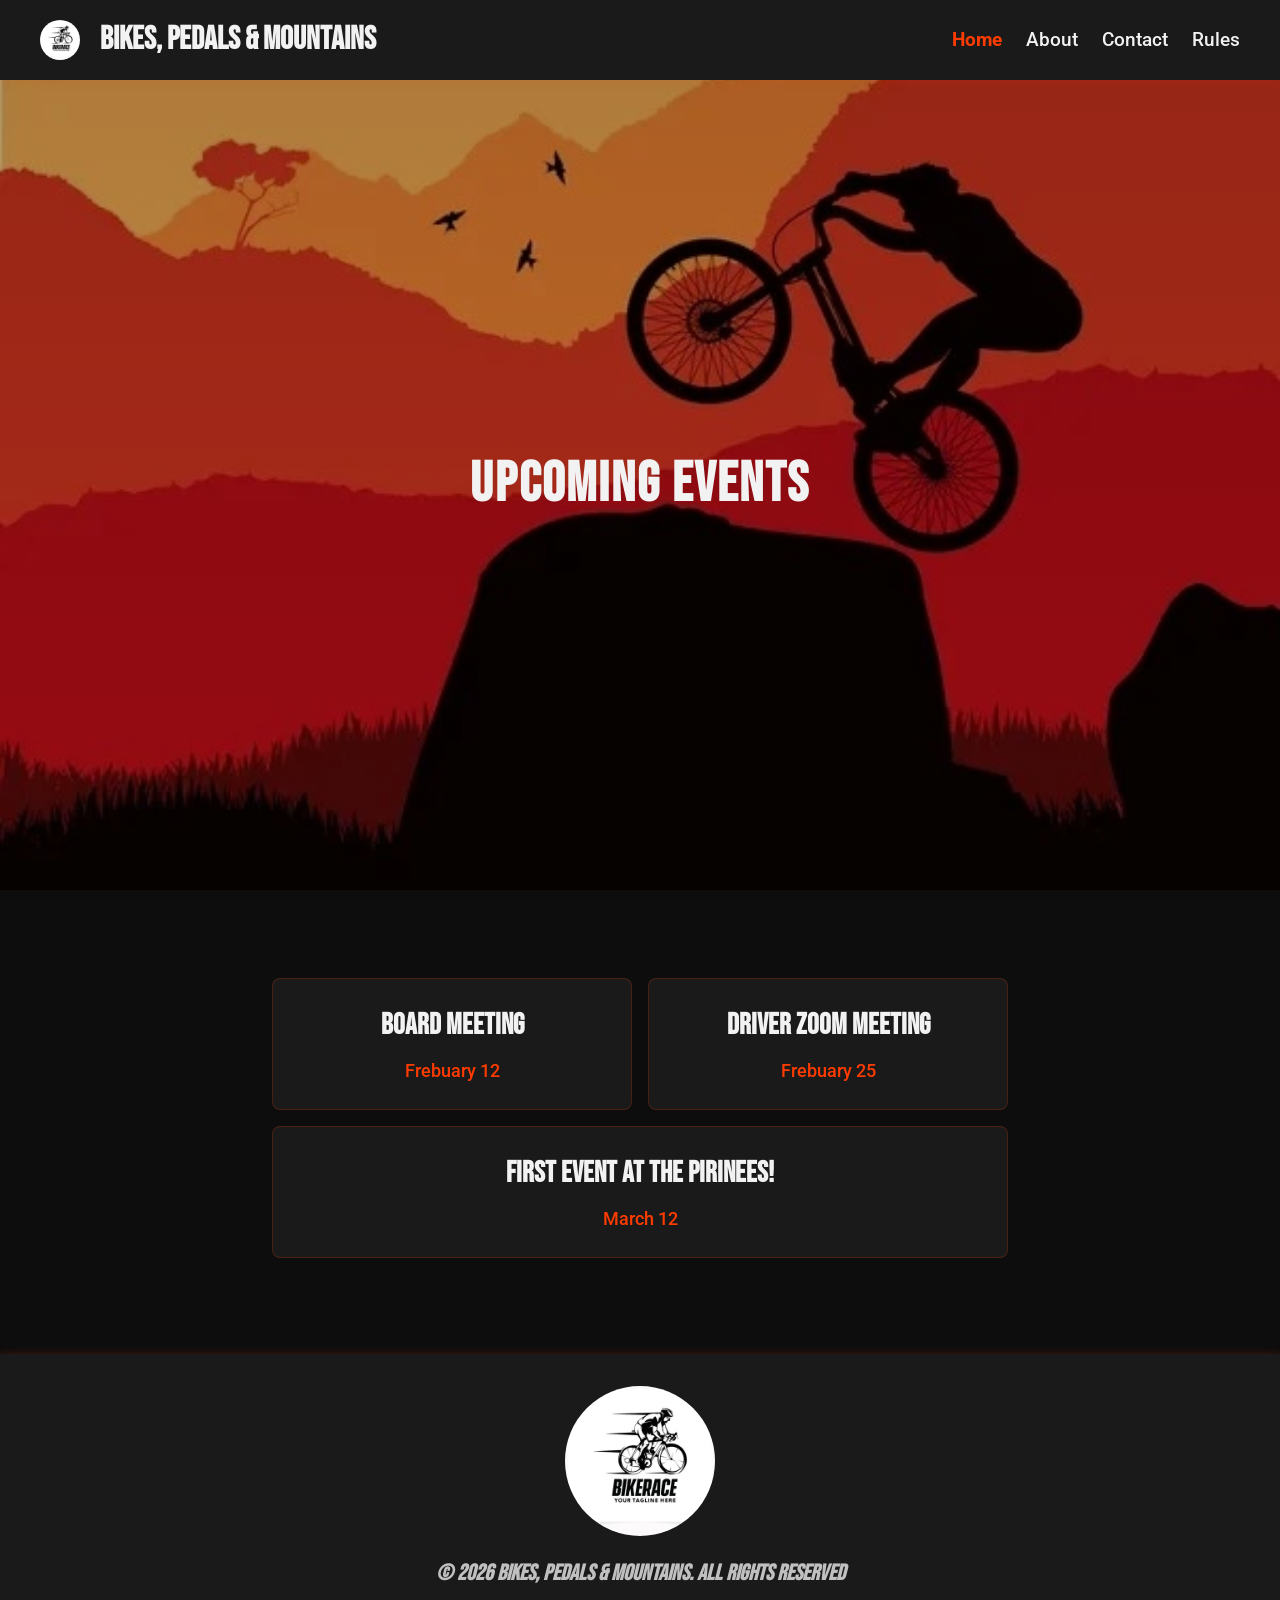
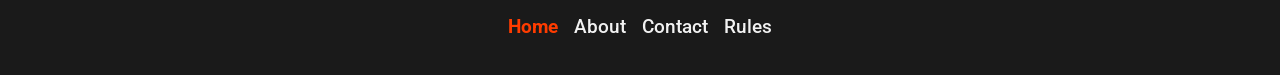
==== commit e0203ebb: "Añadiendo rules.html y sus estilos correspondientes" ====
--- a/index.html
+++ b/index.html
@@ -27,6 +27,9 @@
                 </li>
                 <li class="nav-item">
                     <a href="contact.html">Contact</a>
+                </li>
+                <li class="nav-item">
+                    <a href="rules.html">Rules</a>
                 </li>
             </ul>
         </div>
@@ -69,6 +72,9 @@
                 <li class="link-item">
                     <a href="contact.html">Contact</a>
                 </li>
+                <li class="link-item">
+                    <a href="rules.html">Rules</a>
+                </li>
             </ul>
         </div>
     </footer>
--- a/styles/brs_3.css
+++ b/styles/brs_3.css
@@ -174,7 +174,7 @@
     background:  linear-gradient(
         to bottom,
         rgba(0, 0, 0, 0.3),
-        rgba(255, 60, 0, 0.15)
+        rgba(0, 0, 0, 0.2)
     );
     z-index: 2;
  }
@@ -282,6 +282,7 @@
 
 .feature-text { font-size: 1.1rem; }
 
+/* Estilos contact.html */
 
 .contact-title {
     position: absolute;
@@ -317,4 +318,185 @@
 
  .email-contact:hover {
     border-bottom: 1px solid var(--primary-color);
- }+ }
+
+ /* Estilos rules.html */
+.rules-title {
+    position: absolute;
+    top: 50%;
+    left: 50%;
+    transform: translate(-50%, -50%);
+    z-index: 3;
+    color: var(--text-color);
+    font-size: clamp(2rem, 5vw, 3.5rem);
+    font-family: var(--title-font);
+    letter-spacing: 2px;
+ }
+
+.rules-section {
+   max-width: 900px;
+   margin: 0 auto;
+   padding: 0 2rem 4rem;
+}
+
+.rules-description {
+   display: flex;
+   flex-direction: column;
+   gap: 1rem;
+   margin: 3rem 0;
+   padding: 2rem 2.5rem;
+   background-color: var(--sections-color);
+   border-left: 4px solid var(--primary-color);
+   border-radius: 0 8px 8px 0;
+}
+
+.description {
+   color: var(--secondary-color);
+   font-size: 1.1rem;
+   line-height: 1.8;
+}
+
+.disclaimer {
+   color: var(--primary-color);
+   font-weight: 700;
+}
+
+.main-rules {
+   list-style: none;
+   display: flex;
+   flex-direction: column;
+   gap: 2rem;
+   counter-reset: main-counter;
+}
+
+.main-rule {
+   background-color: var(--sections-color);
+   border-radius: 8px;
+   overflow: hidden;
+   border: 1px solid rgba(255, 255, 255, 0.05);
+   transition: border-color 0.3s;
+}
+
+.main-rule:hover { border-color: rgba(255, 60, 0, 0.3); }
+
+.rule-title {
+   font-family: var(--title-font);
+   font-size: 1.6rem;
+   letter-spacing: 1.5px;
+   color: var(--text-color);
+   background: #222222;
+   padding: 1rem 1.5rem;
+   border-left: 5px solid var(--primary-color);
+   display: flex;
+   align-items: center;
+   gap: 0.75rem;
+}
+
+.main-rule { counter-increment: main-counter; }
+
+.rule-title::before {
+   content: counter(main-counter, decimal-leading-zero);
+   font-family: var(--title-font);
+   font-size: 1.2rem;
+   min-width: 2.5rem;
+   opacity: 0.9;
+}
+
+.sub-rules {
+   list-style: none;
+   padding: 1.25rem 1.5rem;
+   display: flex;
+   flex-direction: column;
+   gap: 0.75rem;
+}
+
+.sub-rule {
+   font-size: 1.3rem;
+   color: var(--secondary-color);
+   line-height: 1.7;
+}
+
+.sub-rule h3,
+.numered {
+   font-family: var(--body-font);
+   font-size: 1.1rem;
+   font-weight: 700;
+   color: var(--accent-color);
+   margin-bottom: 0.5rem;
+   text-transform: uppercase;
+   letter-spacing: 0.5px;
+}
+
+.sub-sub-rules {
+   list-style: none;
+   margin-top: 0.5rem;
+   margin-left: 1.25rem;
+   display: flex;
+   flex-direction: column;
+   gap: 0.4rem;
+   border-left: 2px solid rgba(255, 209, 0, 0.25);
+   padding-left: 1rem;
+}
+
+.sub-sub-rule {
+   font-size: 1rem;
+   color: var(--text-color);
+   line-height: 1.7;
+   position: relative;
+}
+
+.sub-sub-rule::before {
+   content: '-';
+   color: var(--primary-color);
+   margin-right: 0.5rem;
+   font-weight: 700;
+}
+
+.sub-sub-sub-rules {
+   list-style: none;
+   margin-top: 0.4rem;
+   margin-left: 1rem;
+   display: flex;
+   flex-direction: column;
+   gap: 0.3rem;
+   padding-left: 0.75rem;
+   border-left: 2px solid rgba(192, 192, 192, 0.15);
+}
+
+.sub-sub-sub-rule {
+   font-size: 0.95rem;
+   color: var(--secondary-color);
+   line-height: 1.6;
+   position: relative;
+}
+
+.sub-sub-sub-rule::before {
+   content: ',';
+   color: var(--accent-color);
+   margin-right: 0.5rem;
+   font-weight: 700;
+}
+
+.sub-sub-sub-rule-text {
+   margin-top: 0.25rem;
+   font-style: italic;
+   color: var(--secondary-color);
+   opacity: 0.8;
+   font-size: 0.9rem;
+}
+
+.bold {
+   font-weight: 700;
+   color: var(--text-color);
+}
+
+.rule-text {
+   font-size: 1rem;
+   color: var(--secondary-color);
+}
+
+.sub-rule-text {
+   font-size: 0.95rem;
+   color: var(--secondary-color);
+   margin-bottom: 0.5rem;
+}
